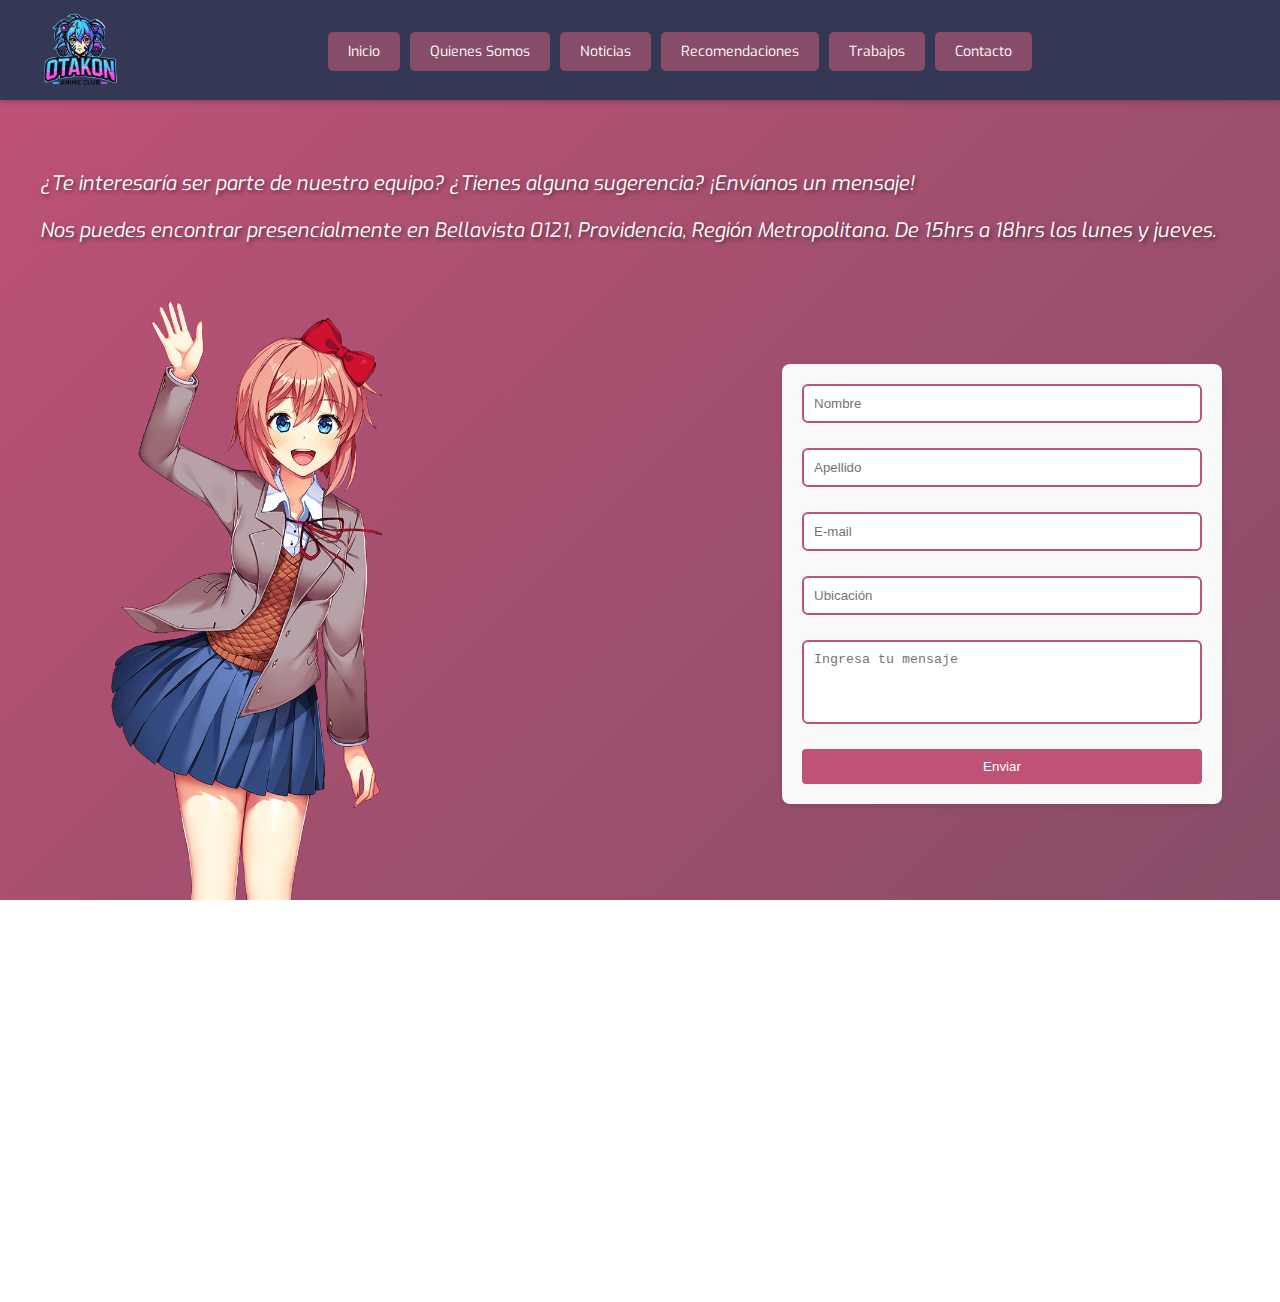
==== contacto.html @ 81a4da4b "Initial Commit" ====
<!DOCTYPE html>
<html lang="es">
<head>
    <meta charset="UTF-8">
    <meta name="viewport" content="width=device-width, initial-scale=1.0">
    <title>Contacto - Club de Animé</title>
    <link rel="stylesheet" href="estilos/styles.css">
</head>
<body>
    <header>
        <nav>
            <img src="imagenes/logo.png" alt="Logo del Club de Animé" class="logo">
            <ul>
                <li><a href="index.html">Inicio</a></li>
                <li><a href="principios.html">Quienes Somos</a></li>
                <li><a href="noticias.html">Noticias</a></li>
                <li><a href="recomendaciones.html">Recomendaciones</a></li>
                <li><a href="trabajos.html">Trabajos</a></li>
                <li><a href="contacto.html">Contacto</a></li>
            </ul>
        </nav>
    </header>
    <main>
        <section class="contact-section">
            <div class="intro-message">
                <p>¿Te interesaría ser parte de nuestro equipo? ¿Tienes alguna sugerencia? ¡Envíanos un mensaje!</p>
                <p>Nos puedes encontrar presencialmente en Bellavista 0121, Providencia, Región Metropolitana. De 15hrs a 18hrs los lunes y jueves.</p>
            </div>
            <div class="image-container">
                <img src="imagenes/sayori.png" alt="Monachina Contacto" class="contact-image">
            </div>
            <section class="contact-form">
                <form action="javascript:void(0);" method="POST">
                    <div class="input-group">
                        <input type="text" id="nombre" name="nombre" placeholder="Nombre" required>
                    </div>
                    <div class="input-group">
                        <input type="text" id="apellido" name="apellido" placeholder="Apellido" required>
                    </div>
                    <div class="input-group">
                        <input type="email" id="email" name="email" placeholder="E-mail" required>
                    </div>
                    <div class="input-group">
                        <input type="text" id="ubicacion" name="ubicacion" placeholder="Ubicación">
                    </div>
                    <div class="input-group">
                        <textarea id="mensaje" name="mensaje" placeholder="Ingresa tu mensaje" required rows="4"></textarea>
                    </div>
                    <button type="submit">Enviar</button>
                </form>
            </section>
        </section>
    </main>
    <footer>
        <p>© 2024 Club de Animé OTAKON. Todos los derechos reservados.</p>
    </footer>
</body>
</html>
---- estilos/styles.css ----
@import url('https://fonts.googleapis.com/css2?family=Exo:wght@400;600&display=swap');

html, body {
    height: 100%;
    margin: 0;
    padding: 0;
    font-family: 'Exo', sans-serif;
    background: linear-gradient(135deg, #c05276, #874d68);
    color: white;
    overflow-x: hidden;
    display: flex;
    flex-direction: column;
}

body {
    flex: 1;
}

header {
    background-color: #353854;
    padding: 10px 0;
    display: flex;
    justify-content: center;
    align-items: center;
    box-shadow: 0 2px 5px rgba(0, 0, 0, 0.2);
}

header nav {
    width: 100%;
    max-width: 1200px;
    display: flex;
    align-items: center;
    justify-content: space-between;
}

header nav img.logo {
    height: 80px;
}

header nav ul {
    list-style: none;
    padding: 0;
    margin: 0;
    display: flex;
    justify-content: center;
    flex-grow: 1;
    flex-wrap: wrap;
}

header nav ul li {
    margin: 5px;
}

header nav ul li a {
    color: white;
    text-decoration: none;
    padding: 10px 20px;
    background-color: #874d68;
    border-radius: 5px;
    transition: background-color 0.3s;
    font-size: 14px;
}

header nav ul li a:hover {
    background-color: #777;
}

@media (max-width: 600px) {
    header nav ul {
        flex-direction: column;
        align-items: center;
    }
    header nav ul li {
        width: 100%;
    }
}

main {
    flex: 1;
    display: flex;
    flex-direction: column;
    align-items: center;
    justify-content: center;
    padding: 50px 20px;
}

.hero {
    display: flex;
    align-items: center;
    justify-content: space-between;
    background: rgba(0, 0, 0, 0.5);
    border-radius: 8px;
    padding: 20px;
    box-shadow: 0 4px 8px rgba(0, 0, 0, 0.2);
    max-width: 1200px;
    width: 100%;
    margin: 20px;
}

.hero-text {
    flex: 1;
    text-align: left;
    padding-right: 20px;
}

.hero h1 {
    font-size: 80px;
    color: white;
    margin: 0.1em 0;
    text-shadow: 2px 2px 4px #000000;
}

.hero h6 {
    font-size: 24px;
    color: white;
    margin-bottom: 0.5em;
    text-shadow: 1px 1px 3px #000000;
}

.hero-image {
    flex: 1;
    text-align: right;
}

.hero img {
    width: 100%;
    height: auto;
    max-width: 500px;
    border-radius: 8px;
    box-shadow: 0 4px 8px rgba(0, 0, 0, 0.2);
}

.about {
    max-width: 800px;
    text-align: center;
}

.about h1 {
    font-size: 36px;
    margin-bottom: 20px;
}

.about p {
    font-size: 18px;
    line-height: 1.6;
    color: #dddddd;
}

.about-image {
    width: 100%;
    max-width: 600px;
    height: auto;
    border-radius: 8px;
    margin-top: 20px;
}

.latest-news {
    max-width: 800px;
    text-align: left;
}

.latest-news h1 {
    font-size: 36px;
    margin-bottom: 20px;
    text-align: center;
}

.latest-news h2 {
    font-size: 28px;
    margin-top: 20px;
    margin-bottom: 10px;
}

.latest-news p,
.latest-news ul {
    font-size: 16px;
    line-height: 1.6;
    color: #dddddd;
}

.latest-news ul {
    padding-left: 20px;
}

.latest-news ul li {
    list-style-type: disc;
}

.news-image {
    width: 100%;
    max-width: 800px;
    height: auto;
    border-radius: 8px;
    margin-bottom: 20px;
}

footer {
    background-color: #333;
    color: white;
    text-align: center;
    padding: 10px 0;
    width: 100%;
}

/*Contacto.html*/

.contact-form {
    max-width: 100%;
    margin: 100px auto;
    padding: 20px;
    background-color: #f9f9f9;
    box-shadow: 0 2px 5px rgba(0, 0, 0, 0.1);
    border-radius: 8px;
    min-width: 400px;
}

.contact-form label {
    display: block;
    margin: 10px 0 5px;
}

.contact-form input[type="text"],
.contact-form input[type="email"],
.contact-form textarea {
    width: 100%;
    padding: 10px;
    margin-bottom: 10px;
    border: 2px solid #c05276;
    border-radius: 6px;
    background-color: #ffffff;
    resize: none;
}

.contact-form input:focus,
.contact-form textarea:focus {
    border-color: #4B7F69;
    box-shadow: 0 0 6px #4B7F69;
}

.contact-form button {
    background-color: #c05276;
    color: white;
    border: none;
    padding: 10px 20px;
    border-radius: 4px;
    cursor: pointer;
    width: 100%;
}

.contact-form button:hover {
    background-color: #874d68;
}

.input-group {
    display: flex;
    align-items: center;
    margin-bottom: 15px;
    position: relative;
}

.contact-section {
    display: flex;
    justify-content: space-between;
    align-items: flex-start;
    flex-wrap: wrap;
    max-width: 1200px;
    margin: auto;
}

.intro-message p {
    font-size: 20px;
    font-style: italic;
    text-shadow: 2px 2px 4px rgba(0, 0, 0, 0.5);
    color: #ffffff;
}

.contact-image {
    width: 60%;
    height: auto;
    margin-top: 10px;
    margin-right: auto;
    position: relative;
}

/*recomendaciones*/

.recommendations {
    max-width: 800px;
    margin: 0 auto;
    padding: 20px;
    background-color: #353854;
    border-radius: 8px;
    box-shadow: 0 2px 5px rgba(0, 0, 0, 0.1);
}

.recommendations h1 {
    font-size: 36px;
    margin-bottom: 20px;
    color: #ffffff;
}

.recommendations article {
    margin-bottom: 20px;
    padding: 10px;
    background-color: #444;
    border-radius: 8px;
}

.recommendations h2 {
    font-size: 24px;
    color: #ffffff;
}

.recommendations p {
    font-size: 16px;
    color: #dddddd;
}

/*Trabajos*/

.works {
    max-width: 800px;
    margin: 0 auto;
    padding: 20px;
    background-color: #353854;
    border-radius: 8px;
    box-shadow: 0 2px 5px rgba(0, 0, 0, 0.1);
    text-align: center;
    flex: 1;
}

.works h1 {
    font-size: 36px;
    margin-bottom: 20px;
    color: #ffffff;
}

.works p {
    font-size: 16px;
    margin-bottom: 20px;
    color: #dddddd;
}

.gallery {
    display: flex;
    justify-content: space-around;
    flex-wrap: wrap;
}

.gallery figure {
    margin: 10px;
    text-align: center;
    width: 200px;
}

.gallery img {
    width: 100%;
    height: auto;
    border-radius: 8px;
    box-shadow: 0 2px 5px rgba(0, 0, 0, 0.1);
}

.gallery figcaption {
    margin-top: 5px;
    font-size: 14px;
    color: #ffffff;
}
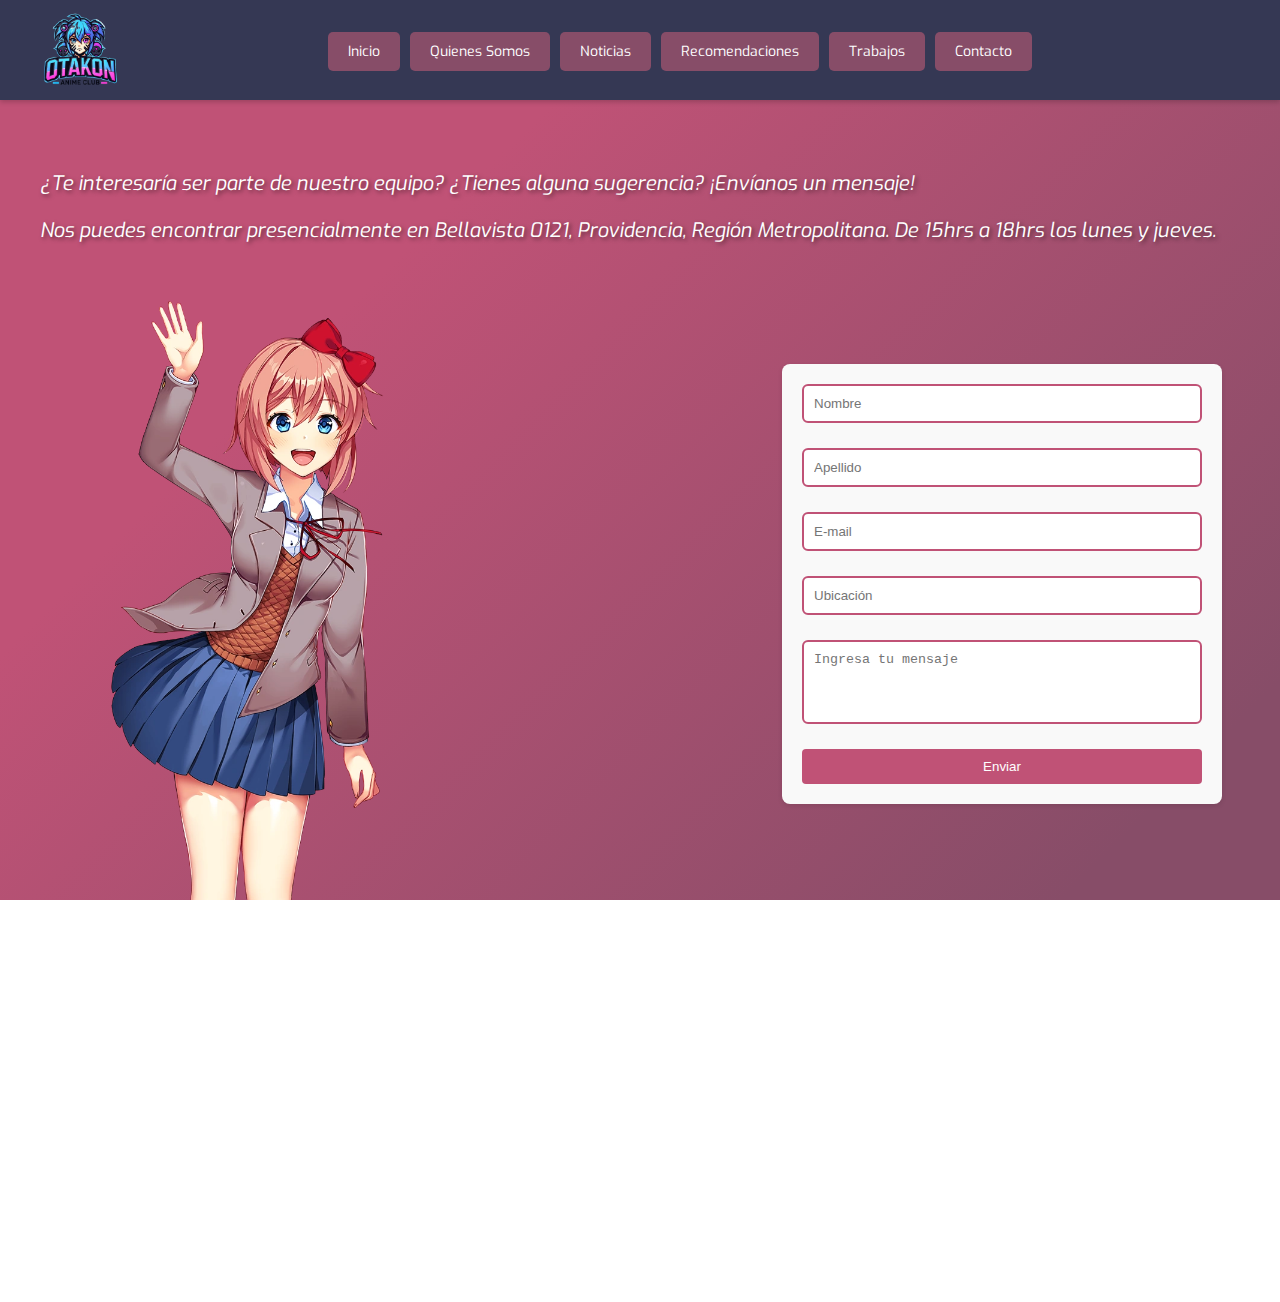
==== commit d028afe3: "Update styles.css and form action" ====
--- a/contacto.html
+++ b/contacto.html
@@ -30,7 +30,7 @@
                 <img src="imagenes/sayori.png" alt="Monachina Contacto" class="contact-image">
             </div>
             <section class="contact-form">
-                <form action="javascript:void(0);" method="POST">
+                <form action="#" method="#">
                     <div class="input-group">
                         <input type="text" id="nombre" name="nombre" placeholder="Nombre" required>
                     </div>
--- a/estilos/styles.css
+++ b/estilos/styles.css
@@ -1,367 +1,367 @@
-@import url('https://fonts.googleapis.com/css2?family=Exo:wght@400;600&display=swap');
-
-html, body {
-    height: 100%;
-    margin: 0;
-    padding: 0;
-    font-family: 'Exo', sans-serif;
-    background: linear-gradient(135deg, #c05276, #874d68);
-    color: white;
-    overflow-x: hidden;
-    display: flex;
-    flex-direction: column;
-}
-
+@import url("https://fonts.googleapis.com/css2?family=Exo:wght@400;600&display=swap");
+
+html,
 body {
-    flex: 1;
+	height: 100%;
+	margin: 0;
+	padding: 0;
+	font-family: "Exo", sans-serif;
+	background: linear-gradient(135deg, #c05276 30%, #874d68 90%);
+	color: white;
+	overflow-x: hidden;
+	display: flex;
+	flex-direction: column;
+}
+
+body {
+	flex: 1;
 }
 
 header {
-    background-color: #353854;
-    padding: 10px 0;
-    display: flex;
-    justify-content: center;
-    align-items: center;
-    box-shadow: 0 2px 5px rgba(0, 0, 0, 0.2);
+	background-color: #353854;
+	padding: 10px 0;
+	display: flex;
+	justify-content: center;
+	align-items: center;
+	box-shadow: 0 2px 5px rgba(0, 0, 0, 0.2);
 }
 
 header nav {
-    width: 100%;
-    max-width: 1200px;
-    display: flex;
-    align-items: center;
-    justify-content: space-between;
+	width: 100%;
+	max-width: 1200px;
+	display: flex;
+	align-items: center;
+	justify-content: space-between;
 }
 
 header nav img.logo {
-    height: 80px;
+	height: 80px;
 }
 
 header nav ul {
-    list-style: none;
-    padding: 0;
-    margin: 0;
-    display: flex;
-    justify-content: center;
-    flex-grow: 1;
-    flex-wrap: wrap;
+	list-style: none;
+	padding: 0;
+	margin: 0;
+	display: flex;
+	justify-content: center;
+	flex-grow: 1;
+	flex-wrap: wrap;
 }
 
 header nav ul li {
-    margin: 5px;
+	margin: 5px;
 }
 
 header nav ul li a {
-    color: white;
-    text-decoration: none;
-    padding: 10px 20px;
-    background-color: #874d68;
-    border-radius: 5px;
-    transition: background-color 0.3s;
-    font-size: 14px;
+	color: white;
+	text-decoration: none;
+	padding: 10px 20px;
+	background-color: #874d68;
+	border-radius: 5px;
+	transition: background-color 0.3s;
+	font-size: 14px;
 }
 
 header nav ul li a:hover {
-    background-color: #777;
+	opacity: 0.8;
 }
 
 @media (max-width: 600px) {
-    header nav ul {
-        flex-direction: column;
-        align-items: center;
-    }
-    header nav ul li {
-        width: 100%;
-    }
+	header nav ul {
+		flex-direction: column;
+		align-items: center;
+	}
+	header nav ul li {
+		width: 100%;
+	}
 }
 
 main {
-    flex: 1;
-    display: flex;
-    flex-direction: column;
-    align-items: center;
-    justify-content: center;
-    padding: 50px 20px;
+	flex: 1;
+	display: flex;
+	flex-direction: column;
+	align-items: center;
+	justify-content: center;
+	padding: 50px 20px;
 }
 
 .hero {
-    display: flex;
-    align-items: center;
-    justify-content: space-between;
-    background: rgba(0, 0, 0, 0.5);
-    border-radius: 8px;
-    padding: 20px;
-    box-shadow: 0 4px 8px rgba(0, 0, 0, 0.2);
-    max-width: 1200px;
-    width: 100%;
-    margin: 20px;
+	display: flex;
+	align-items: center;
+	background: rgba(0, 0, 0, 0.5);
+	border-radius: 8px;
+	padding: 20px;
+	box-shadow: 0 4px 8px rgba(0, 0, 0, 0.2);
+	max-width: 1200px;
+	width: 100%;
+	margin: 20px;
 }
 
 .hero-text {
-    flex: 1;
-    text-align: left;
-    padding-right: 20px;
+	display: flex;
+	flex-direction: column;
+	align-items: center;
+	justify-content: center;
+	flex: 1;
 }
 
 .hero h1 {
-    font-size: 80px;
-    color: white;
-    margin: 0.1em 0;
-    text-shadow: 2px 2px 4px #000000;
+	font-size: 80px;
+	color: white;
+	margin: 0.1em 0;
+	text-shadow: 2px 2px 4px #000000;
 }
 
 .hero h6 {
-    font-size: 24px;
-    color: white;
-    margin-bottom: 0.5em;
-    text-shadow: 1px 1px 3px #000000;
+	font-size: 24px;
+	color: white;
+	margin-bottom: 0.5em;
+	text-shadow: 1px 1px 3px #000000;
 }
 
 .hero-image {
-    flex: 1;
-    text-align: right;
+	flex: 1;
 }
 
 .hero img {
-    width: 100%;
-    height: auto;
-    max-width: 500px;
-    border-radius: 8px;
-    box-shadow: 0 4px 8px rgba(0, 0, 0, 0.2);
+	width: 100%;
+	height: auto;
+	max-width: 500px;
+	border-radius: 8px;
 }
 
 .about {
-    max-width: 800px;
-    text-align: center;
+	max-width: 800px;
+	text-align: center;
 }
 
 .about h1 {
-    font-size: 36px;
-    margin-bottom: 20px;
+	font-size: 36px;
+	margin-bottom: 20px;
 }
 
 .about p {
-    font-size: 18px;
-    line-height: 1.6;
-    color: #dddddd;
+	font-size: 18px;
+	line-height: 1.6;
+	color: #dddddd;
 }
 
 .about-image {
-    width: 100%;
-    max-width: 600px;
-    height: auto;
-    border-radius: 8px;
-    margin-top: 20px;
+	width: 100%;
+	max-width: 600px;
+	height: auto;
+	border-radius: 8px;
+	margin-top: 20px;
 }
 
 .latest-news {
-    max-width: 800px;
-    text-align: left;
+	max-width: 800px;
+	text-align: left;
 }
 
 .latest-news h1 {
-    font-size: 36px;
-    margin-bottom: 20px;
-    text-align: center;
+	font-size: 36px;
+	margin-bottom: 20px;
+	text-align: center;
 }
 
 .latest-news h2 {
-    font-size: 28px;
-    margin-top: 20px;
-    margin-bottom: 10px;
+	font-size: 28px;
+	margin-top: 20px;
+	margin-bottom: 10px;
 }
 
 .latest-news p,
 .latest-news ul {
-    font-size: 16px;
-    line-height: 1.6;
-    color: #dddddd;
+	font-size: 16px;
+	line-height: 1.6;
+	color: #dddddd;
 }
 
 .latest-news ul {
-    padding-left: 20px;
+	padding-left: 20px;
 }
 
 .latest-news ul li {
-    list-style-type: disc;
+	list-style-type: disc;
 }
 
 .news-image {
-    width: 100%;
-    max-width: 800px;
-    height: auto;
-    border-radius: 8px;
-    margin-bottom: 20px;
+	width: 100%;
+	max-width: 800px;
+	height: auto;
+	border-radius: 8px;
+	margin-bottom: 20px;
 }
 
 footer {
-    background-color: #333;
-    color: white;
-    text-align: center;
-    padding: 10px 0;
-    width: 100%;
+	background-color: #333;
+	color: white;
+	text-align: center;
+	padding: 10px 0;
+	width: 100%;
 }
 
 /*Contacto.html*/
 
 .contact-form {
-    max-width: 100%;
-    margin: 100px auto;
-    padding: 20px;
-    background-color: #f9f9f9;
-    box-shadow: 0 2px 5px rgba(0, 0, 0, 0.1);
-    border-radius: 8px;
-    min-width: 400px;
+	max-width: 100%;
+	margin: 100px auto;
+	padding: 20px;
+	background-color: #f9f9f9;
+	box-shadow: 0 2px 5px rgba(0, 0, 0, 0.1);
+	border-radius: 8px;
+	min-width: 400px;
 }
 
 .contact-form label {
-    display: block;
-    margin: 10px 0 5px;
+	display: block;
+	margin: 10px 0 5px;
 }
 
 .contact-form input[type="text"],
 .contact-form input[type="email"],
 .contact-form textarea {
-    width: 100%;
-    padding: 10px;
-    margin-bottom: 10px;
-    border: 2px solid #c05276;
-    border-radius: 6px;
-    background-color: #ffffff;
-    resize: none;
+	width: 100%;
+	padding: 10px;
+	margin-bottom: 10px;
+	border: 2px solid #c05276;
+	border-radius: 6px;
+	background-color: #ffffff;
+	resize: none;
 }
 
 .contact-form input:focus,
 .contact-form textarea:focus {
-    border-color: #4B7F69;
-    box-shadow: 0 0 6px #4B7F69;
+	border-color: #4b7f69;
+	box-shadow: 0 0 6px #4b7f69;
 }
 
 .contact-form button {
-    background-color: #c05276;
-    color: white;
-    border: none;
-    padding: 10px 20px;
-    border-radius: 4px;
-    cursor: pointer;
-    width: 100%;
+	background-color: #c05276;
+	color: white;
+	border: none;
+	padding: 10px 20px;
+	border-radius: 4px;
+	cursor: pointer;
+	width: 100%;
 }
 
 .contact-form button:hover {
-    background-color: #874d68;
+	background-color: #874d68;
 }
 
 .input-group {
-    display: flex;
-    align-items: center;
-    margin-bottom: 15px;
-    position: relative;
+	display: flex;
+	align-items: center;
+	margin-bottom: 15px;
+	position: relative;
 }
 
 .contact-section {
-    display: flex;
-    justify-content: space-between;
-    align-items: flex-start;
-    flex-wrap: wrap;
-    max-width: 1200px;
-    margin: auto;
+	display: flex;
+	justify-content: space-between;
+	align-items: flex-start;
+	flex-wrap: wrap;
+	max-width: 1200px;
+	margin: auto;
 }
 
 .intro-message p {
-    font-size: 20px;
-    font-style: italic;
-    text-shadow: 2px 2px 4px rgba(0, 0, 0, 0.5);
-    color: #ffffff;
+	font-size: 20px;
+	font-style: italic;
+	text-shadow: 2px 2px 4px rgba(0, 0, 0, 0.5);
+	color: #ffffff;
 }
 
 .contact-image {
-    width: 60%;
-    height: auto;
-    margin-top: 10px;
-    margin-right: auto;
-    position: relative;
+	width: 60%;
+	height: auto;
+	margin-top: 10px;
+	margin-right: auto;
+	position: relative;
 }
 
 /*recomendaciones*/
 
 .recommendations {
-    max-width: 800px;
-    margin: 0 auto;
-    padding: 20px;
-    background-color: #353854;
-    border-radius: 8px;
-    box-shadow: 0 2px 5px rgba(0, 0, 0, 0.1);
+	max-width: 800px;
+	margin: 0 auto;
+	padding: 20px;
+	background-color: #353854;
+	border-radius: 8px;
+	box-shadow: 0 2px 5px rgba(0, 0, 0, 0.1);
 }
 
 .recommendations h1 {
-    font-size: 36px;
-    margin-bottom: 20px;
-    color: #ffffff;
+	font-size: 36px;
+	margin-bottom: 20px;
+	color: #ffffff;
 }
 
 .recommendations article {
-    margin-bottom: 20px;
-    padding: 10px;
-    background-color: #444;
-    border-radius: 8px;
+	margin-bottom: 20px;
+	padding: 10px;
+	background-color: #444;
+	border-radius: 8px;
 }
 
 .recommendations h2 {
-    font-size: 24px;
-    color: #ffffff;
+	font-size: 24px;
+	color: #ffffff;
 }
 
 .recommendations p {
-    font-size: 16px;
-    color: #dddddd;
+	font-size: 16px;
+	color: #dddddd;
 }
 
 /*Trabajos*/
 
 .works {
-    max-width: 800px;
-    margin: 0 auto;
-    padding: 20px;
-    background-color: #353854;
-    border-radius: 8px;
-    box-shadow: 0 2px 5px rgba(0, 0, 0, 0.1);
-    text-align: center;
-    flex: 1;
+	max-width: 800px;
+	margin: 0 auto;
+	padding: 20px;
+	background-color: #353854;
+	border-radius: 8px;
+	box-shadow: 0 2px 5px rgba(0, 0, 0, 0.1);
+	text-align: center;
+	flex: 1;
 }
 
 .works h1 {
-    font-size: 36px;
-    margin-bottom: 20px;
-    color: #ffffff;
+	font-size: 36px;
+	margin-bottom: 20px;
+	color: #ffffff;
 }
 
 .works p {
-    font-size: 16px;
-    margin-bottom: 20px;
-    color: #dddddd;
+	font-size: 16px;
+	margin-bottom: 20px;
+	color: #dddddd;
 }
 
 .gallery {
-    display: flex;
-    justify-content: space-around;
-    flex-wrap: wrap;
+	display: flex;
+	justify-content: space-around;
+	flex-wrap: wrap;
 }
 
 .gallery figure {
-    margin: 10px;
-    text-align: center;
-    width: 200px;
+	margin: 10px;
+	text-align: center;
+	width: 200px;
 }
 
 .gallery img {
-    width: 100%;
-    height: auto;
-    border-radius: 8px;
-    box-shadow: 0 2px 5px rgba(0, 0, 0, 0.1);
+	width: 100%;
+	height: auto;
+	border-radius: 8px;
+	box-shadow: 0 2px 5px rgba(0, 0, 0, 0.1);
 }
 
 .gallery figcaption {
-    margin-top: 5px;
-    font-size: 14px;
-    color: #ffffff;
-}
+	margin-top: 5px;
+	font-size: 14px;
+	color: #ffffff;
+}
